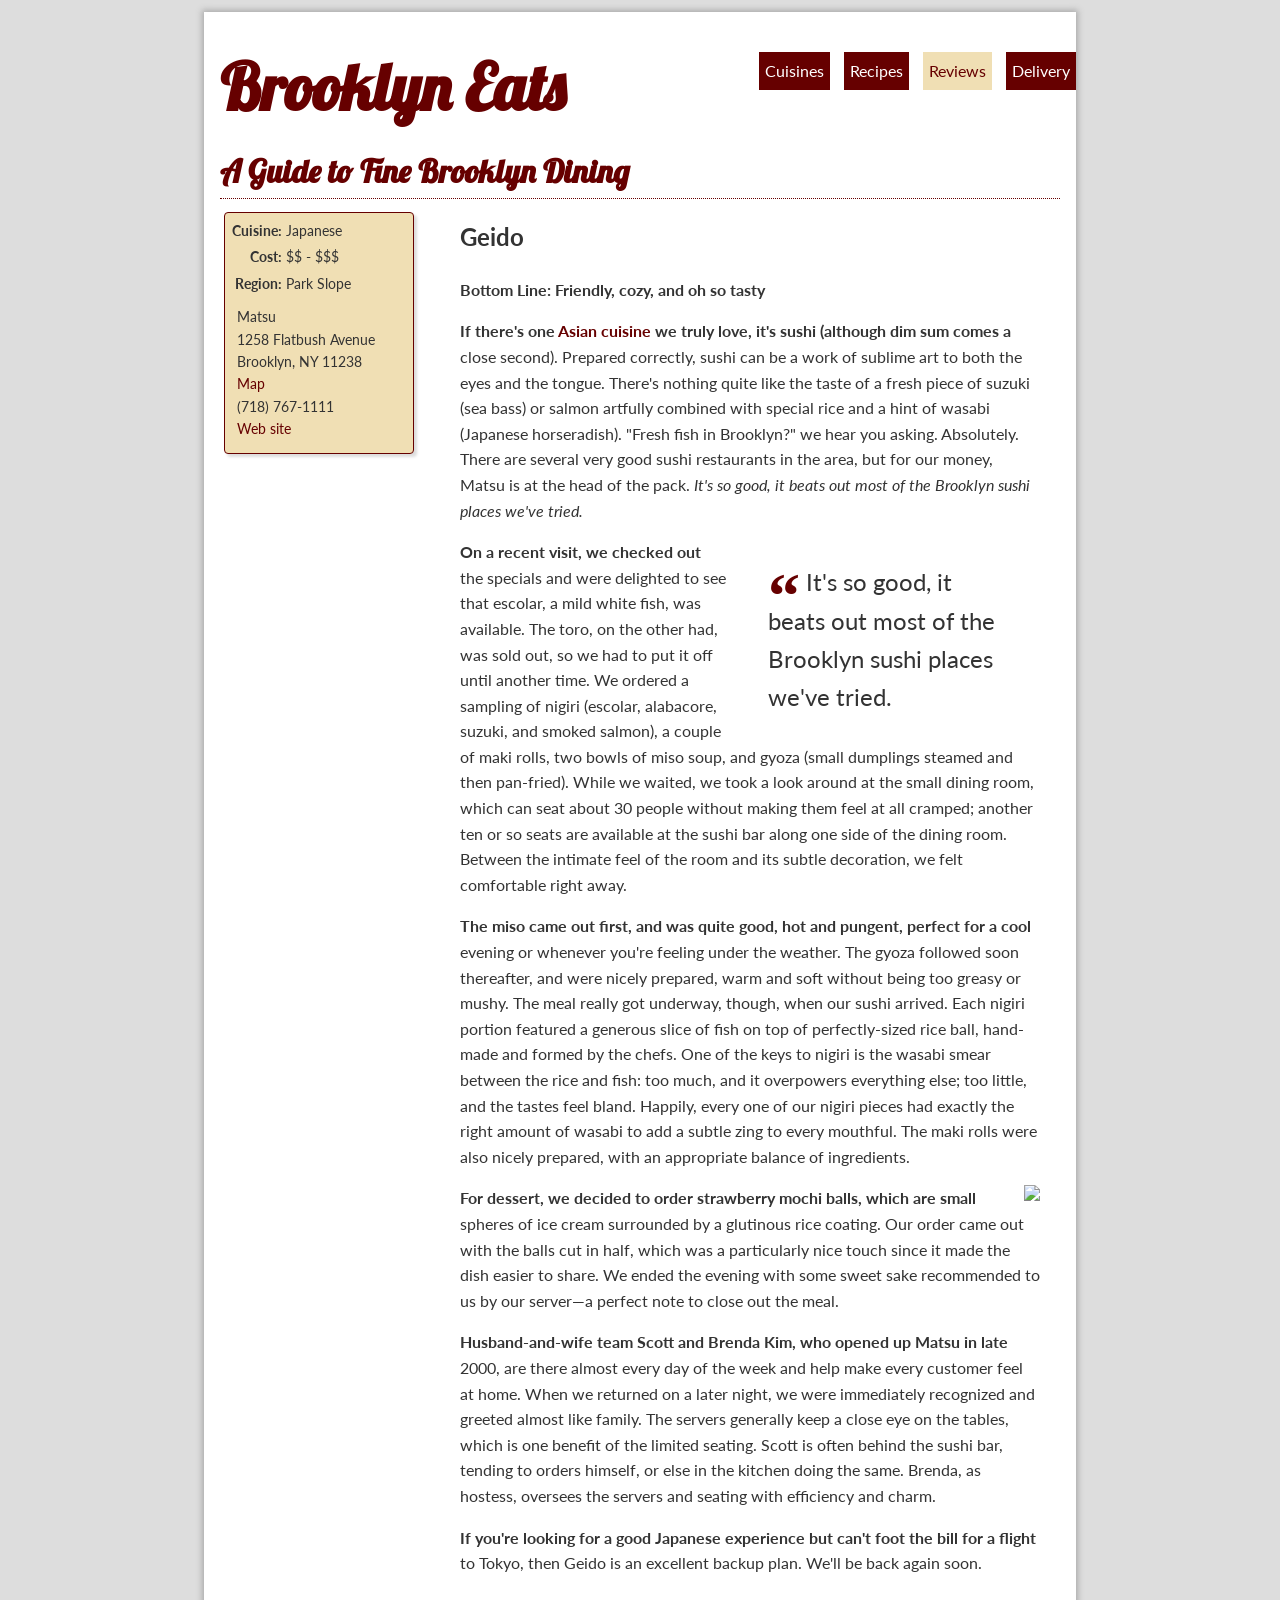
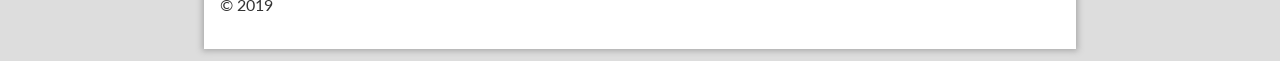
==== app/index.html @ ac9222e1 "added multiple pages, javascript map" ====
<!DOCTYPE html>
<html>
  <head>
    <title>Brooklyn Eats: Geido</title>
    <link
      href="https://fonts.googleapis.com/css?family=Lobster"
      rel="stylesheet"
    />
    <link rel="stylesheet" href="css/styles.css" />
  </head>

  <body class="p-review">
    <main>
      <nav>
        <ul class="nav">
          <li class="t-cuisine"><a href="cuisines.html">Cuisines</a></li>
          <li class="t-recipe"><a href="recipes.html">Recipes</a></li>
          <li class="t-review"><a href="index.html">Reviews</a></li>
          <li class="t-delivery"><a href="delivery.html">Delivery</a></li>
        </ul>
      </nav>

      <header>
        <h1>Brooklyn Eats</h1>
        <h2>A Guide to Fine Brooklyn Dining</h2>
      </header>

      <article>
        <h2>Geido</h2>
        <p class="summary">
          <strong>Bottom Line:</strong> Friendly, cozy, and oh so tasty
        </p>

        <aside>
          <table>
            <tbody>
              <tr>
                <th>Cuisine:</th>
                <td>Japanese</td>
              </tr>
              <tr>
                <th>Cost:</th>
                <td>$$ - $$$</td>
              </tr>
              <tr>
                <th>Region:</th>
                <td>Park Slope</td>
              </tr>
            </tbody>
          </table>

          <ul>
            <li>Matsu</li>
            <li>1258 Flatbush Avenue</li>
            <li>Brooklyn, NY 11238</li>

            <li>
              <a
                class="map"
                target="_blank"
                href="https://www.google.com/maps/place/Geido/@40.6778979,-73.9749227,17z/data=!3m1!4b1!4m5!3m4!1s0x89c25ba8edab126b:0xfaa0551477e2ec72!8m2!3d40.6778939!4d-73.972734"
              >
                Map
              </a>
            </li>

            <li>(718) 767-1111</li>
            <li><a href="#">Web site</a></li>
          </ul>
        </aside>

        <p>
          If there's one <a href="#">Asian cuisine</a> we truly love, it's sushi
          (although dim sum comes a close second). Prepared correctly, sushi can
          be a work of sublime art to both the eyes and the tongue. There's
          nothing quite like the taste of a fresh piece of suzuki (sea bass) or
          salmon artfully combined with special rice and a hint of wasabi
          (Japanese horseradish). "Fresh fish in Brooklyn?" we hear you asking.
          Absolutely. There are several very good sushi restaurants in the area,
          but for our money, Matsu is at the head of the pack.
          <em
            >It's so good, it beats out most of the Brooklyn sushi places we've
            tried.</em
          >
        </p>

        <blockquote>
          It's so good, it beats out most of the Brooklyn sushi places we've
          tried.
        </blockquote>

        <p>
          On a recent visit, we checked out the specials and were delighted to
          see that escolar, a mild white fish, was available. The toro, on the
          other had, was sold out, so we had to put it off until another time.
          We ordered a sampling of nigiri (escolar, alabacore, suzuki, and
          smoked salmon), a couple of maki rolls, two bowls of miso soup, and
          gyoza (small dumplings steamed and then pan-fried). While we waited,
          we took a look around at the small dining room, which can seat about
          30 people without making them feel at all cramped; another ten or so
          seats are available at the sushi bar along one side of the dining
          room. Between the intimate feel of the room and its subtle decoration,
          we felt comfortable right away.
        </p>

        <p>
          The miso came out first, and was quite good, hot and pungent, perfect
          for a cool evening or whenever you're feeling under the weather. The
          gyoza followed soon thereafter, and were nicely prepared, warm and
          soft without being too greasy or mushy. The meal really got underway,
          though, when our sushi arrived. Each nigiri portion featured a
          generous slice of fish on top of perfectly-sized rice ball, hand-made
          and formed by the chefs. One of the keys to nigiri is the wasabi smear
          between the rice and fish: too much, and it overpowers everything
          else; too little, and the tastes feel bland. Happily, every one of our
          nigiri pieces had exactly the right amount of wasabi to add a subtle
          zing to every mouthful. The maki rolls were also nicely prepared, with
          an appropriate balance of ingredients.
        </p>

        <img src="img/sushi-a.jpg" />

        <p>
          For dessert, we decided to order strawberry mochi balls, which are
          small spheres of ice cream surrounded by a glutinous rice coating. Our
          order came out with the balls cut in half, which was a particularly
          nice touch since it made the dish easier to share. We ended the
          evening with some sweet sake recommended to us by our server—a perfect
          note to close out the meal.
        </p>

        <p>
          Husband-and-wife team Scott and Brenda Kim, who opened up Matsu in
          late 2000, are there almost every day of the week and help make every
          customer feel at home. When we returned on a later night, we were
          immediately recognized and greeted almost like family. The servers
          generally keep a close eye on the tables, which is one benefit of the
          limited seating. Scott is often behind the sushi bar, tending to
          orders himself, or else in the kitchen doing the same. Brenda, as
          hostess, oversees the servers and seating with efficiency and charm.
        </p>

        <p>
          If you're looking for a good Japanese experience but can't foot the
          bill for a flight to Tokyo, then Geido is an excellent backup plan.
          We'll be back again soon.
        </p>
      </article>

      <footer>
        <p>© 2019</p>
      </footer>
    </main>

    <div class="popover">
      <iframe
        src="https://www.google.com/maps/embed?pb=!1m18!1m12!1m3!1d3025.821674756671!2d-73.97492268461596!3d40.67789794763805!2m3!1f0!2f0!3f0!3m2!1i1024!2i768!4f13.1!3m3!1m2!1s0x89c25ba8edab126b%3A0xfaa0551477e2ec72!2sGeido!5e0!3m2!1sen!2sus!4v1490213487125"
        width="300"
        height="225"
        frameborder="0"
        style="border: 0"
        allowfullscreen
      ></iframe>
    </div>

    <script src="js/scripts.js"></script>
  </body>
</html>
---- app/css/styles.css ----
@import url("http://fonts.googleapis.com/css?family=Lato:300,400,700");

body {
  margin: 12px;
  color: #333;
  font-family: "Lato", Verdana, Arial, sans-serif;
  line-height: 1.6;
  background-color: #ddd;
}

a {
  color: #600;
  text-decoration: none;
}
a:hover {
  text-decoration: underline;
}

header {
  font-family: Lobster, cursive;
}

header h1,
header h2 {
  font-size: 4rem;
  margin: 8px 0;
  color: #600;
}
header h2 {
  font-size: 2rem;
  border-bottom: 1px dotted #600;
}

.nav {
  list-style: none;
  padding: 0;
  position: absolute;
  right: 0;
  top: 24px;
}
.nav li {
  display: inline-block;
  margin-right: 10px;
}
.nav li:last-child {
  margin-right: 0;
}
.nav a {
  padding: 6px;
  color: #fff;
  text-decoration: none;
  background-color: #600;
  display: block;
  transition: all 0.5s ease-in-out;
}
.nav a:hover {
  color: #222;
  background-color: #f0dfb4;
}

aside {
  width: 180px;
  padding: 4px;
  background-color: #f0dfb4;
  border: 1px solid #600;
  position: absolute;
  top: 200px;
  left: 20px;

  font-size: 0.875rem;
  box-shadow: 3px 3px 3px #ddd;
  border-radius: 4px;
}

aside th {
  text-align: right;
}

aside ul {
  list-style: none;
  margin: 0.5rem;
  padding: 0;
}

article {
  margin: 0 20px 0 240px;
}
article img {
  float: right;
}
blockquote {
  float: right;
  width: 40%;
  font-size: 24px;
}
blockquote::before {
  content: "“";
  font-size: 4rem;
  font-weight: bold;
  font-family: serif;
  color: #333;
  line-height: 0.1em;
  vertical-align: -0.4em;
  color: #600;
}
article p::first-line {
  font-weight: bold;
}

main {
  max-width: 840px;
  margin: 0 auto 0 auto;
  /* border: 1px solid #999; */
  position: relative;
  background-color: #fff;
  padding: 1rem;
  box-shadow: 0px 0px 6px 2px #aaa;
}

.popover {
  padding: 1rem;
  width: 300px;
  height: 225px;
  background-color: #fff;
  border: 2px solid #600;
  border-radius: 4px;
  position: fixed;
  top: calc(50% - 100px);
  left: calc(50% - 150px);
  display: none;
}

.showme .popover {
  display: block;
}

.showme main {
  filter: blur(4px) grayscale(100%) opacity(50%);
}

.p-review .t-review a,
.p-cuisines .t-cuisine a,
.p-delivery .t-delivery a,
.p-recipes .t-recipe a {
  color: #600;
  background: #f0dfb4;
}

@media all and (width < 800px) {
  body {
    margin: 0;
  }
  article {
    margin-left: 0;
  }
  .nav {
    position: fixed;
    top: 0;
    left: 0;
    margin: 0;
    display: flex;
  }
  .nav li {
    margin: 0;
    flex-grow: 1;
  }
  .nav li a {
    border-radius: 0;
  }
  aside {
    position: static;
    margin-right: 20px;
    width: 100%;
  }
  blockquote {
    width: 100%;
    float: none;
    margin: 0;
  }
  img {
    float: none;
    width: 100%;
  }
}
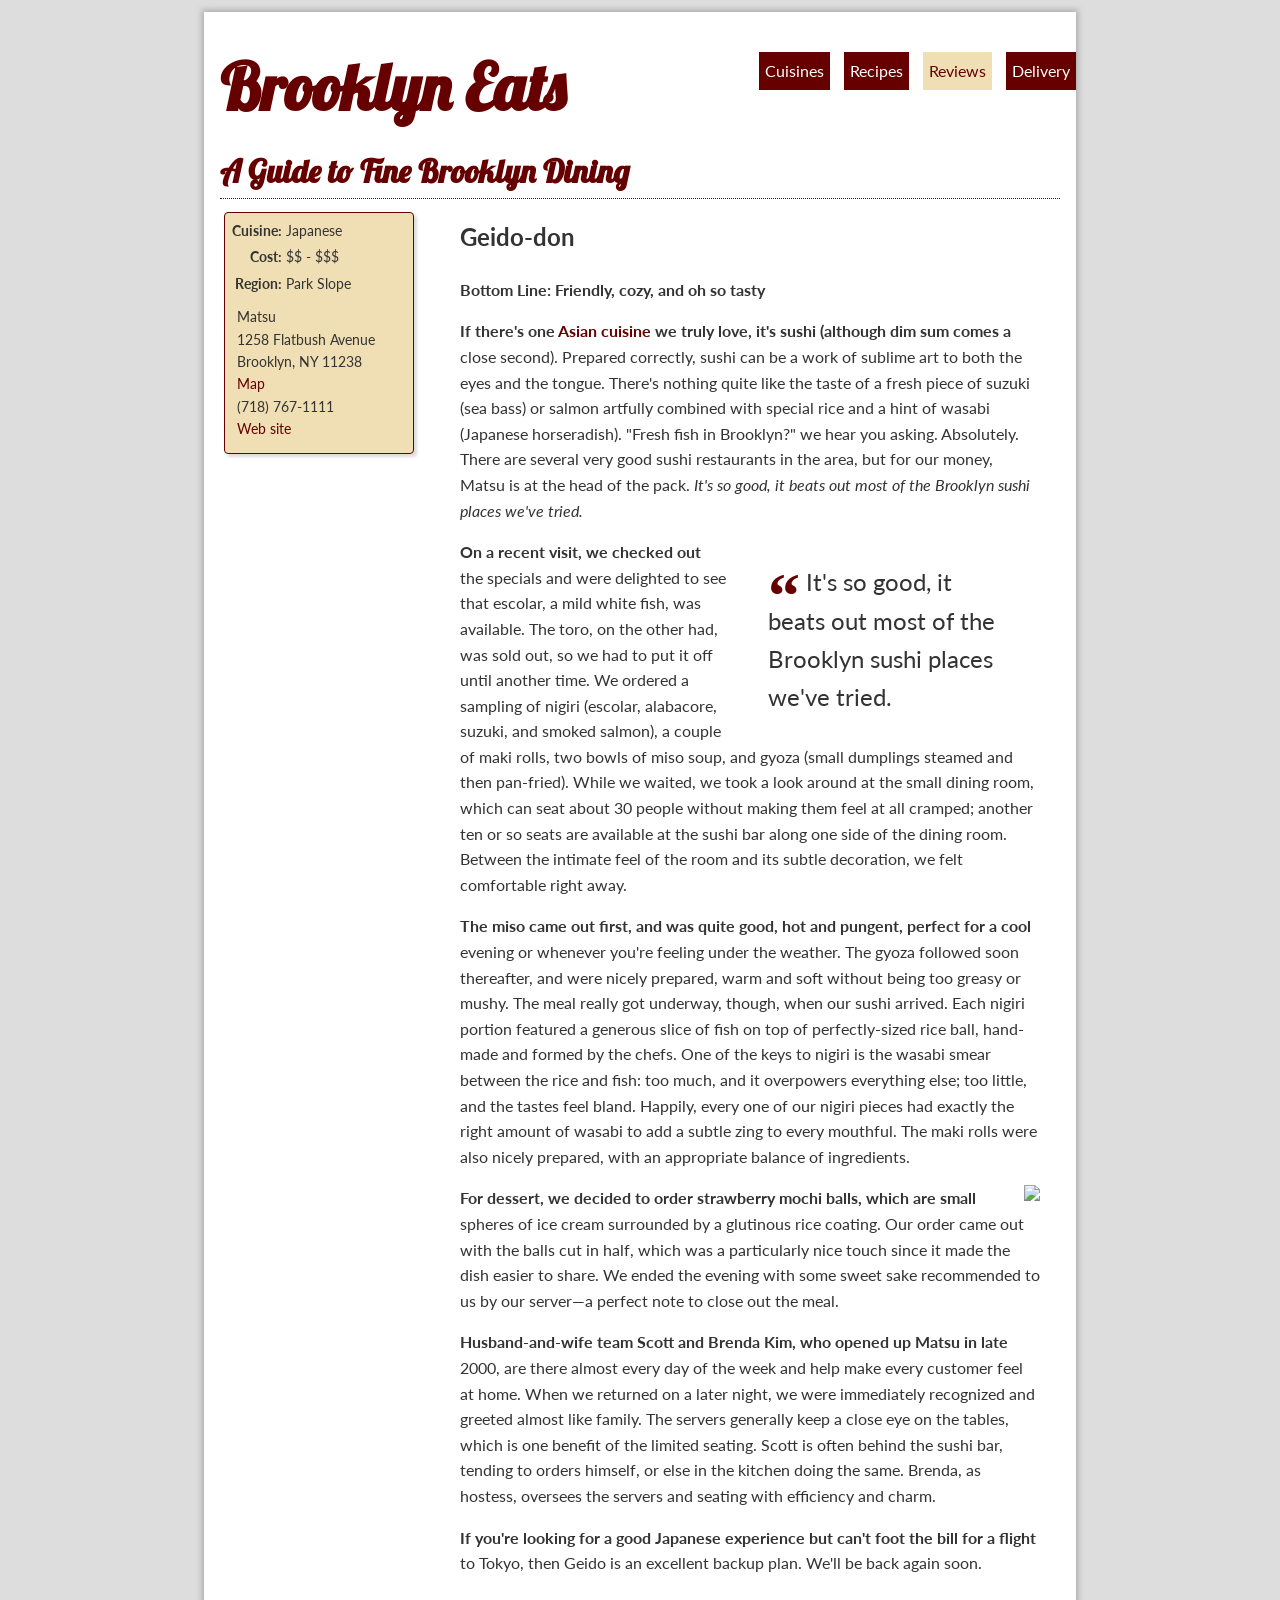
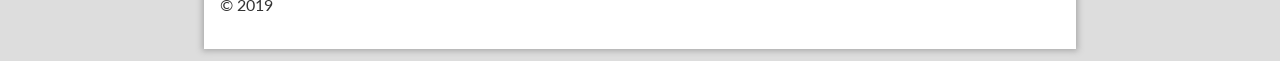
==== commit 05161072: "changed name" ====
--- a/app/index.html
+++ b/app/index.html
@@ -26,7 +26,7 @@
       </header>
 
       <article>
-        <h2>Geido</h2>
+        <h2>Geido-don</h2>
         <p class="summary">
           <strong>Bottom Line:</strong> Friendly, cozy, and oh so tasty
         </p>
